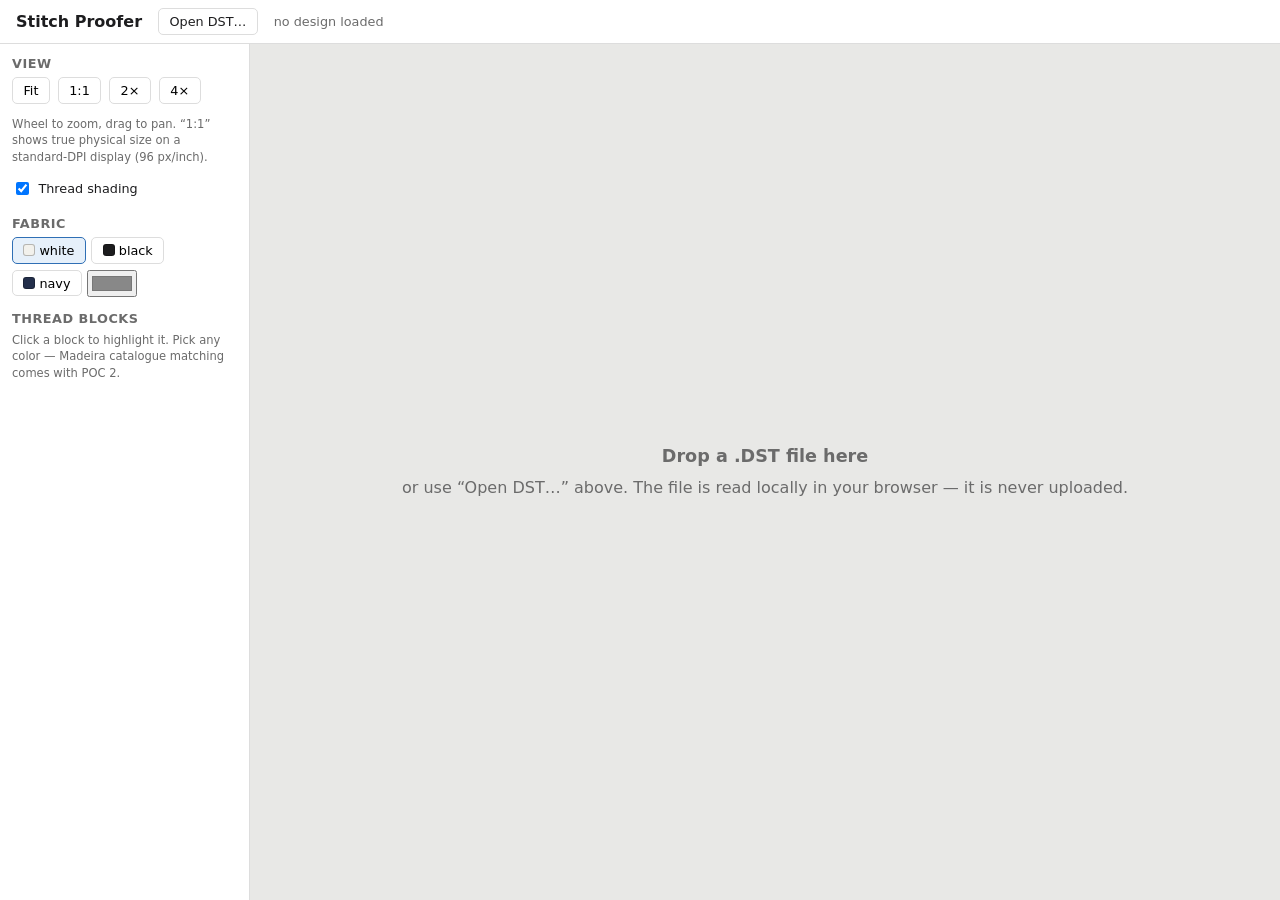
==== webapp/index.html @ 0d1b8246 "Stitch Proofer: portable single-file DST viewer + color-up tool One self-contained HTML file (webapp" ====
<!doctype html>
<!--
  Stitch Proofer — portable embroidery DST viewer & color-up tool.

  ONE self-contained file: no server, no dependencies, no build step. Open it
  in any modern browser (double-click works), then drag a .DST file onto the
  page. The file is parsed locally in the browser — design data never leaves
  the machine, so this file is safe to email, share, or host publicly.

  Features: per-thread-block color choice, fabric color, true 1:1 physical
  scale (CSS standardizes 96 px/inch; assumes an uncalibrated standard-DPI
  display), wheel zoom + drag pan for close inspection, angle shading toggle.

  DST decode mirrors pyembroidery's DstReader bit tables exactly; parity is
  enforced by pocs/poc1_dst_renderer/tests/test_webapp_proofer.py.

  Part of the Coloring Up Engine POC repo (POC 1 evaluation tool / POC 3 spike).
-->
<html lang="en">
<head>
<meta charset="utf-8">
<meta name="viewport" content="width=device-width, initial-scale=1">
<title>Stitch Proofer</title>
<style>
  :root {
    --bg: #f5f5f4; --panel: #fff; --border: #ddd; --muted: #6b6b6b;
    --accent: #2f6fb5; --accent-bg: #e6f0fa;
  }
  * { box-sizing: border-box; }
  body {
    margin: 0; font-family: system-ui, -apple-system, "Segoe UI", sans-serif;
    background: var(--bg); color: #1d1d1f; height: 100vh;
    display: flex; flex-direction: column; overflow: hidden;
  }
  header {
    display: flex; align-items: center; gap: 1rem; padding: 0.5rem 1rem;
    background: var(--panel); border-bottom: 1px solid var(--border); flex-wrap: wrap;
  }
  header h1 { font-size: 1rem; margin: 0; font-weight: 650; }
  header .info { color: var(--muted); font-size: 0.8rem; }
  main { flex: 1; display: flex; min-height: 0; }
  #sidebar {
    width: 250px; background: var(--panel); border-right: 1px solid var(--border);
    padding: 0.75rem; overflow-y: auto; flex-shrink: 0;
  }
  #sidebar h2 { font-size: 0.8rem; margin: 0.9rem 0 0.4rem; text-transform: uppercase;
    letter-spacing: 0.04em; color: var(--muted); }
  #sidebar h2:first-child { margin-top: 0; }
  #viewport { flex: 1; position: relative; overflow: hidden; background: #e8e8e6; }
  #stage { position: absolute; inset: 0; cursor: grab; touch-action: none; }
  #stage.dragging { cursor: grabbing; }
  #drop-hint {
    position: absolute; inset: 0; display: flex; flex-direction: column;
    align-items: center; justify-content: center; gap: 0.75rem; color: var(--muted);
    pointer-events: none; text-align: center; padding: 2rem;
  }
  #drop-hint .big { font-size: 1.1rem; font-weight: 600; }
  body.dragover #viewport { outline: 3px dashed var(--accent); outline-offset: -8px; }
  .row { display: flex; align-items: center; gap: 0.5rem; flex-wrap: wrap; }
  button, label.filebtn {
    font: inherit; font-size: 0.8rem; padding: 0.3rem 0.65rem; border-radius: 5px;
    border: 1px solid var(--border); background: var(--panel); cursor: pointer;
  }
  button:hover, label.filebtn:hover { background: #f0f0ef; }
  button.active { background: var(--accent-bg); border-color: var(--accent); }
  input[type=file] { display: none; }
  #zoom-label { font-size: 0.8rem; color: var(--muted); min-width: 4.5em; }
  .block-row {
    display: flex; align-items: center; gap: 0.5rem; padding: 0.3rem 0.35rem;
    border-radius: 5px; cursor: pointer; border: 1px solid transparent;
  }
  .block-row:hover { background: #f4f4f3; }
  .block-row.highlighted { background: var(--accent-bg); border-color: var(--accent); }
  .block-row input[type=color] {
    width: 30px; height: 24px; border: 1px solid var(--border); border-radius: 4px;
    padding: 0; background: none; cursor: pointer;
  }
  .block-row .label { font-size: 0.8rem; flex: 1; }
  .block-row .count { font-size: 0.7rem; color: var(--muted); }
  .fabric-row { display: flex; gap: 0.35rem; align-items: center; flex-wrap: wrap; }
  .fabric-row button .chip {
    display: inline-block; width: 12px; height: 12px; border-radius: 3px;
    border: 1px solid rgba(0,0,0,0.25); vertical-align: -1px; margin-right: 4px;
  }
  .hint { font-size: 0.72rem; color: var(--muted); line-height: 1.4; margin-top: 0.3rem; }
  .toggle { font-size: 0.8rem; display: flex; gap: 0.4rem; align-items: center;
    padding: 0.2rem 0; cursor: pointer; }
</style>
</head>
<body>
<header>
  <h1>Stitch Proofer</h1>
  <label class="filebtn">Open DST… <input type="file" id="file-input" accept=".dst,.DST"></label>
  <span class="info" id="design-info">no design loaded</span>
</header>
<main>
  <div id="sidebar">
    <h2>View</h2>
    <div class="row">
      <button id="zoom-fit">Fit</button>
      <button id="zoom-100">1:1</button>
      <button id="zoom-200">2×</button>
      <button id="zoom-400">4×</button>
      <span id="zoom-label"></span>
    </div>
    <p class="hint">Wheel to zoom, drag to pan. “1:1” shows true physical size on a
      standard-DPI display (96 px/inch).</p>
    <label class="toggle"><input type="checkbox" id="shading" checked> Thread shading</label>

    <h2>Fabric</h2>
    <div class="fabric-row" id="fabric-row"></div>

    <h2>Thread blocks</h2>
    <div id="blocks"></div>
    <p class="hint" id="blocks-hint">Click a block to highlight it. Pick any color —
      Madeira catalogue matching comes with POC 2.</p>
  </div>
  <div id="viewport">
    <canvas id="stage"></canvas>
    <div id="drop-hint">
      <span class="big">Drop a .DST file here</span>
      <span>or use “Open DST…” above. The file is read locally in your browser —
        it is never uploaded.</span>
    </div>
  </div>
</main>

<script>
'use strict';

/* ---------------- DST parser (mirrors pyembroidery's DstReader) ----------- */

function bit(b, pos) { return (b >> pos) & 1; }

function decodeDx(b0, b1, b2) {
  return bit(b2, 2) * 81 - bit(b2, 3) * 81
       + bit(b1, 2) * 27 - bit(b1, 3) * 27
       + bit(b0, 2) * 9  - bit(b0, 3) * 9
       + bit(b1, 0) * 3  - bit(b1, 1) * 3
       + bit(b0, 0)      - bit(b0, 1);
}

function decodeDy(b0, b1, b2) {
  const y = bit(b2, 5) * 81 - bit(b2, 4) * 81
          + bit(b1, 5) * 27 - bit(b1, 4) * 27
          + bit(b0, 5) * 9  - bit(b0, 4) * 9
          + bit(b1, 7) * 3  - bit(b1, 6) * 3
          + bit(b0, 7)      - bit(b0, 6);
  return -y; // pyembroidery negates: +y is down (screen orientation)
}

// Returns { name, stitches: [[x,y,cmd]...], blocks, counts, extents }.
// cmd ∈ STITCH | JUMP | COLOR_CHANGE | SEQUIN | END. Coordinates are absolute
// DST units (0.1 mm). Extents are over STITCH points only (what gets drawn).
function parseDst(buffer, name) {
  const data = new Uint8Array(buffer);
  if (data.length < 512) throw new Error('Not a DST file (shorter than the 512-byte header)');
  const stitches = [];
  let x = 0, y = 0, sequinMode = false;
  for (let i = 512; i + 2 < data.length; i += 3) {
    const b0 = data[i], b1 = data[i + 1], b2 = data[i + 2];
    x += decodeDx(b0, b1, b2);
    y += decodeDy(b0, b1, b2);
    if ((b2 & 0b11110011) === 0b11110011) { stitches.push([x, y, 'END']); break; }
    else if ((b2 & 0b11000011) === 0b11000011) stitches.push([x, y, 'COLOR_CHANGE']);
    else if ((b2 & 0b01000011) === 0b01000011) { sequinMode = !sequinMode; stitches.push([x, y, 'SEQUIN']); }
    else if ((b2 & 0b10000011) === 0b10000011) stitches.push([x, y, sequinMode ? 'SEQUIN' : 'JUMP']);
    else stitches.push([x, y, 'STITCH']);
  }

  // Color blocks: segments between COLOR_CHANGEs. Thread is cut at a color
  // change, so the pen resets (no connector into the new block).
  const blocks = [[]];
  let prev = null;
  let minX = Infinity, minY = Infinity, maxX = -Infinity, maxY = -Infinity;
  let stitchCount = 0;
  for (const [sx, sy, cmd] of stitches) {
    if (cmd === 'STITCH') {
      stitchCount++;
      if (sx < minX) minX = sx; if (sx > maxX) maxX = sx;
      if (sy < minY) minY = sy; if (sy > maxY) maxY = sy;
      if (prev) blocks[blocks.length - 1].push([prev[0], prev[1], sx, sy]);
      prev = [sx, sy];
    } else if (cmd === 'COLOR_CHANGE') {
      blocks.push([]);
      prev = null;
    } else {
      prev = [sx, sy];
    }
  }
  if (!stitchCount) throw new Error('No stitches decoded — is this really a DST file?');
  return {
    name,
    stitches,
    blocks,
    counts: {
      stitches: stitchCount,
      commands: stitches.length,
      colorChanges: blocks.length - 1,
    },
    extents: [minX, minY, maxX, maxY],
  };
}

/* ---------------- Palette & fabrics (same defaults as the POC repo) ------- */

const PALETTE = ['#1b3f94','#c8102e','#ffc72c','#ffffff','#101820','#007934','#f37321',
  '#5d238b','#898d8d','#722f37','#009ca6','#f68da9','#546223','#996633','#add8e6',
  '#fff0a5','#36394a','#bc204b','#8cc474','#5e4934'];
const FABRICS = { white: '#f2f1ec', black: '#1c1c1e', navy: '#232f4b' };

/* ---------------- App state ---------------------------------------------- */

const stage = document.getElementById('stage');
const ctx = stage.getContext('2d');
const PX_PER_MM = 96 / 25.4;          // CSS reference pixel definition
const UNIT_MM = 0.1;                  // 1 DST unit = 0.1 mm

const state = {
  design: null,
  colors: [],            // hex per block
  fabric: FABRICS.white,
  // zoom: CSS px per DST unit. 1:1 physical => PX_PER_MM * UNIT_MM.
  scale: 1, ox: 0, oy: 0,
  highlight: -1,
  shading: true,
  lastDrawMs: 0,
};

function dpr() { return window.devicePixelRatio || 1; }

function resizeCanvas() {
  const vp = document.getElementById('viewport');
  stage.width = Math.round(vp.clientWidth * dpr());
  stage.height = Math.round(vp.clientHeight * dpr());
  stage.style.width = vp.clientWidth + 'px';
  stage.style.height = vp.clientHeight + 'px';
  if (state.design) draw();
}

/* ---------------- Rendering ----------------------------------------------- */

function shadeHex(hex, k) {
  const n = parseInt(hex.slice(1), 16);
  const ch = (v) => Math.max(0, Math.min(255, Math.round(v * k)));
  return `rgb(${ch(n >> 16)},${ch((n >> 8) & 255)},${ch(n & 255)})`;
}

// Angle-shaded strokes batched into a few brightness buckets per block so a
// 63k-stitch design still draws in a handful of path strokes.
const SHADE_BUCKETS = [1.16, 1.05, 0.92, 0.78];

function draw() {
  const d = state.design;
  if (!d) return;
  const t0 = performance.now();
  const s = state.scale * dpr();
  ctx.setTransform(1, 0, 0, 1, 0, 0);
  ctx.fillStyle = state.fabric;
  ctx.fillRect(0, 0, stage.width, stage.height);
  ctx.setTransform(s, 0, 0, s, state.ox * dpr(), state.oy * dpr());
  ctx.lineCap = 'round';
  ctx.lineJoin = 'round';
  ctx.lineWidth = 4; // thread ≈ 0.4 mm = 4 DST units

  d.blocks.forEach((segs, i) => {
    const base = state.colors[i] || PALETTE[i % PALETTE.length];
    const dim = state.highlight >= 0 && state.highlight !== i;
    ctx.globalAlpha = dim ? 0.15 : 1.0;
    if (!state.shading) {
      ctx.strokeStyle = base;
      ctx.beginPath();
      for (const [x0, y0, x1, y1] of segs) { ctx.moveTo(x0, y0); ctx.lineTo(x1, y1); }
      ctx.stroke();
    } else {
      const buckets = SHADE_BUCKETS.map(() => new Path2D());
      for (const [x0, y0, x1, y1] of segs) {
        // cos² of the segment angle → bucket: horizontal bright, vertical dark.
        const dx = x1 - x0, dy = y1 - y0;
        const len2 = dx * dx + dy * dy;
        const c2 = len2 ? (dx * dx) / len2 : 1;
        const b = c2 > 0.75 ? 0 : c2 > 0.5 ? 1 : c2 > 0.25 ? 2 : 3;
        buckets[b].moveTo(x0, y0);
        buckets[b].lineTo(x1, y1);
      }
      buckets.forEach((path, b) => {
        ctx.strokeStyle = shadeHex(base, SHADE_BUCKETS[b]);
        ctx.stroke(path);
      });
    }
  });
  ctx.globalAlpha = 1.0;
  state.lastDrawMs = performance.now() - t0;
  updateZoomLabel();
}

/* ---------------- View controls ------------------------------------------- */

function designSizeUnits() {
  const [minX, minY, maxX, maxY] = state.design.extents;
  return [maxX - minX, maxY - minY, minX, minY];
}

function setZoom(scale, centerCss) {
  // Keep the design point under `centerCss` (CSS px) fixed while zooming.
  const c = centerCss || [stage.clientWidth / 2, stage.clientHeight / 2];
  const k = scale / state.scale;
  state.ox = c[0] - (c[0] - state.ox) * k;
  state.oy = c[1] - (c[1] - state.oy) * k;
  state.scale = scale;
  draw();
}

function zoomFit() {
  const [w, h, minX, minY] = designSizeUnits();
  const scale = 0.92 * Math.min(stage.clientWidth / w, stage.clientHeight / h);
  state.scale = scale;
  state.ox = (stage.clientWidth - w * scale) / 2 - minX * scale;
  state.oy = (stage.clientHeight - h * scale) / 2 - minY * scale;
  draw();
}

function zoomPhysical(mult) {
  // 1:1 → one DST unit (0.1 mm) = 0.1 mm of screen, assuming 96 px/inch.
  const target = PX_PER_MM * UNIT_MM * mult;
  // Re-centre the design at this zoom.
  const [w, h, minX, minY] = designSizeUnits();
  state.scale = target;
  state.ox = (stage.clientWidth - w * target) / 2 - minX * target;
  state.oy = (stage.clientHeight - h * target) / 2 - minY * target;
  draw();
}

function updateZoomLabel() {
  const pct = (state.scale / (PX_PER_MM * UNIT_MM)) * 100;
  document.getElementById('zoom-label').textContent = pct.toFixed(0) + '%';
  for (const [id, target] of [['zoom-100', 100], ['zoom-200', 200], ['zoom-400', 400]]) {
    document.getElementById(id).classList.toggle('active', Math.abs(pct - target) < 1);
  }
}

/* ---------------- UI wiring ----------------------------------------------- */

function loadDesign(buffer, name) {
  let design;
  try {
    design = parseDst(buffer, name);
  } catch (e) {
    alert('Could not read this file: ' + e.message);
    return;
  }
  state.design = design;
  state.colors = design.blocks.map((_, i) => PALETTE[i % PALETTE.length]);
  state.highlight = -1;
  document.getElementById('drop-hint').style.display = 'none';

  const [minX, minY, maxX, maxY] = design.extents;
  const wMm = ((maxX - minX) * UNIT_MM).toFixed(1);
  const hMm = ((maxY - minY) * UNIT_MM).toFixed(1);
  document.getElementById('design-info').textContent =
    `${name} — ${design.counts.stitches.toLocaleString()} stitches · ` +
    `${design.blocks.length} color block${design.blocks.length > 1 ? 's' : ''} · ` +
    `${wMm} × ${hMm} mm`;

  const blocksEl = document.getElementById('blocks');
  blocksEl.innerHTML = '';
  design.blocks.forEach((segs, i) => {
    const row = document.createElement('div');
    row.className = 'block-row';
    row.dataset.block = i;
    const picker = document.createElement('input');
    picker.type = 'color';
    picker.value = state.colors[i];
    picker.addEventListener('input', () => { state.colors[i] = picker.value; draw(); });
    picker.addEventListener('click', (ev) => ev.stopPropagation());
    const label = document.createElement('span');
    label.className = 'label';
    label.textContent = `Block ${i + 1}`;
    const count = document.createElement('span');
    count.className = 'count';
    count.textContent = segs.length.toLocaleString() + ' st';
    row.append(picker, label, count);
    row.addEventListener('click', () => {
      state.highlight = state.highlight === i ? -1 : i;
      blocksEl.querySelectorAll('.block-row').forEach((r) =>
        r.classList.toggle('highlighted', Number(r.dataset.block) === state.highlight));
      draw();
    });
    blocksEl.appendChild(row);
  });

  zoomFit();
}

function readFile(file) {
  if (!file) return;
  file.arrayBuffer().then((buf) => loadDesign(buf, file.name));
}

document.getElementById('file-input').addEventListener('change', (ev) => readFile(ev.target.files[0]));

document.addEventListener('dragover', (ev) => { ev.preventDefault(); document.body.classList.add('dragover'); });
document.addEventListener('dragleave', () => document.body.classList.remove('dragover'));
document.addEventListener('drop', (ev) => {
  ev.preventDefault();
  document.body.classList.remove('dragover');
  readFile(ev.dataTransfer.files[0]);
});

// Fabric buttons + custom picker.
const fabricRow = document.getElementById('fabric-row');
for (const [fname, hex] of Object.entries(FABRICS)) {
  const btn = document.createElement('button');
  btn.dataset.fabric = fname;
  btn.innerHTML = `<span class="chip" style="background:${hex}"></span>${fname}`;
  if (hex === state.fabric) btn.classList.add('active');
  btn.addEventListener('click', () => {
    state.fabric = hex;
    fabricRow.querySelectorAll('button').forEach((b) => b.classList.toggle('active', b === btn));
    draw();
  });
  fabricRow.appendChild(btn);
}
const customFabric = document.createElement('input');
customFabric.type = 'color';
customFabric.value = '#888888';
customFabric.title = 'Custom fabric color';
customFabric.addEventListener('input', () => {
  state.fabric = customFabric.value;
  fabricRow.querySelectorAll('button').forEach((b) => b.classList.remove('active'));
  draw();
});
fabricRow.appendChild(customFabric);

document.getElementById('zoom-fit').addEventListener('click', zoomFit);
document.getElementById('zoom-100').addEventListener('click', () => zoomPhysical(1));
document.getElementById('zoom-200').addEventListener('click', () => zoomPhysical(2));
document.getElementById('zoom-400').addEventListener('click', () => zoomPhysical(4));
document.getElementById('shading').addEventListener('change', (ev) => {
  state.shading = ev.target.checked;
  draw();
});

stage.addEventListener('wheel', (ev) => {
  if (!state.design) return;
  ev.preventDefault();
  const r = stage.getBoundingClientRect();
  const k = ev.deltaY < 0 ? 1.15 : 1 / 1.15;
  setZoom(state.scale * k, [ev.clientX - r.left, ev.clientY - r.top]);
}, { passive: false });

let dragLast = null;
stage.addEventListener('pointerdown', (ev) => {
  dragLast = [ev.clientX, ev.clientY];
  stage.classList.add('dragging');
  stage.setPointerCapture(ev.pointerId);
});
stage.addEventListener('pointerup', (ev) => {
  dragLast = null;
  stage.classList.remove('dragging');
  stage.releasePointerCapture(ev.pointerId);
});
stage.addEventListener('pointermove', (ev) => {
  if (!dragLast || !state.design) return;
  state.ox += ev.clientX - dragLast[0];
  state.oy += ev.clientY - dragLast[1];
  dragLast = [ev.clientX, ev.clientY];
  draw();
});

window.addEventListener('resize', resizeCanvas);
resizeCanvas();

// Exposed for the automated test harness (and console poking).
window.__proofer = { state, parseDst, loadDesign, PX_PER_MM, UNIT_MM };
</script>
</body>
</html>
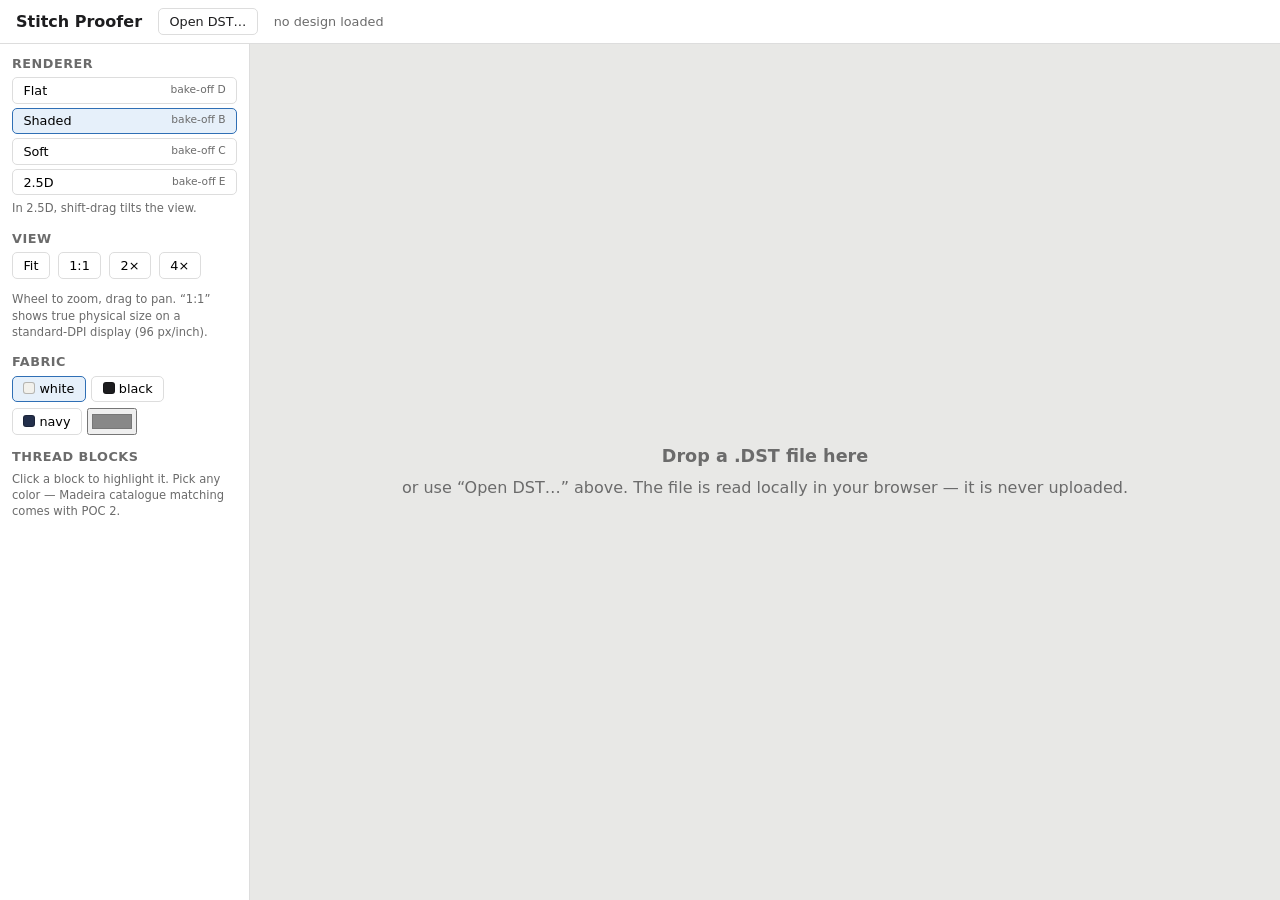
==== commit 3fe96acc: "Stitch Proofer: all four bake-off renderer styles in one app Adds a Renderer selector with the four " ====
--- a/webapp/index.html
+++ b/webapp/index.html
@@ -7,9 +7,16 @@
   page. The file is parsed locally in the browser — design data never leaves
   the machine, so this file is safe to email, share, or host publicly.
 
-  Features: per-thread-block color choice, fabric color, true 1:1 physical
-  scale (CSS standardizes 96 px/inch; assumes an uncalibrated standard-DPI
-  display), wheel zoom + drag pan for close inspection, angle shading toggle.
+  Four renderer styles, mirroring the POC 1 bake-off contenders:
+    Flat      — plain colored stitches (bake-off D)
+    Shaded    — angle-based brightness, horizontal bright (bake-off B)
+    Soft      — translucent buildup + sheen line (bake-off C)
+    2.5D      — raw WebGL2, anisotropic (Kajiya-Kay) thread lighting with
+                stitch stacking and shift-drag tilt (bake-off E)
+  (Bake-off A is pyembroidery's Python writer — server-only by nature.)
+
+  Plus: per-thread-block color choice, fabric color, true 1:1 physical scale
+  (CSS standardizes 96 px/inch), wheel zoom + drag pan for close inspection.
 
   DST decode mirrors pyembroidery's DstReader bit tables exactly; parity is
   enforced by pocs/poc1_dst_renderer/tests/test_webapp_proofer.py.
@@ -46,9 +53,10 @@
   #sidebar h2 { font-size: 0.8rem; margin: 0.9rem 0 0.4rem; text-transform: uppercase;
     letter-spacing: 0.04em; color: var(--muted); }
   #sidebar h2:first-child { margin-top: 0; }
-  #viewport { flex: 1; position: relative; overflow: hidden; background: #e8e8e6; }
-  #stage { position: absolute; inset: 0; cursor: grab; touch-action: none; }
-  #stage.dragging { cursor: grabbing; }
+  #viewport { flex: 1; position: relative; overflow: hidden; background: #e8e8e6;
+    cursor: grab; touch-action: none; }
+  #viewport.dragging { cursor: grabbing; }
+  #viewport canvas { position: absolute; inset: 0; }
   #drop-hint {
     position: absolute; inset: 0; display: flex; flex-direction: column;
     align-items: center; justify-content: center; gap: 0.75rem; color: var(--muted);
@@ -65,6 +73,8 @@
   button.active { background: var(--accent-bg); border-color: var(--accent); }
   input[type=file] { display: none; }
   #zoom-label { font-size: 0.8rem; color: var(--muted); min-width: 4.5em; }
+  #renderer-row button { display: block; width: 100%; text-align: left; margin-bottom: 4px; }
+  #renderer-row button small { color: var(--muted); float: right; }
   .block-row {
     display: flex; align-items: center; gap: 0.5rem; padding: 0.3rem 0.35rem;
     border-radius: 5px; cursor: pointer; border: 1px solid transparent;
@@ -83,8 +93,6 @@
     border: 1px solid rgba(0,0,0,0.25); vertical-align: -1px; margin-right: 4px;
   }
   .hint { font-size: 0.72rem; color: var(--muted); line-height: 1.4; margin-top: 0.3rem; }
-  .toggle { font-size: 0.8rem; display: flex; gap: 0.4rem; align-items: center;
-    padding: 0.2rem 0; cursor: pointer; }
 </style>
 </head>
 <body>
@@ -95,6 +103,15 @@
 </header>
 <main>
   <div id="sidebar">
+    <h2>Renderer</h2>
+    <div id="renderer-row">
+      <button data-mode="flat">Flat <small>bake-off D</small></button>
+      <button data-mode="shaded" class="active">Shaded <small>bake-off B</small></button>
+      <button data-mode="soft">Soft <small>bake-off C</small></button>
+      <button data-mode="lit">2.5D <small>bake-off E</small></button>
+    </div>
+    <p class="hint" id="renderer-hint">In 2.5D, shift-drag tilts the view.</p>
+
     <h2>View</h2>
     <div class="row">
       <button id="zoom-fit">Fit</button>
@@ -105,7 +122,6 @@
     </div>
     <p class="hint">Wheel to zoom, drag to pan. “1:1” shows true physical size on a
       standard-DPI display (96 px/inch).</p>
-    <label class="toggle"><input type="checkbox" id="shading" checked> Thread shading</label>
 
     <h2>Fabric</h2>
     <div class="fabric-row" id="fabric-row"></div>
@@ -117,6 +133,7 @@
   </div>
   <div id="viewport">
     <canvas id="stage"></canvas>
+    <canvas id="stage3d" style="display:none"></canvas>
     <div id="drop-hint">
       <span class="big">Drop a .DST file here</span>
       <span>or use “Open DST…” above. The file is read locally in your browser —
@@ -211,49 +228,64 @@
 
 /* ---------------- App state ---------------------------------------------- */
 
+const viewport = document.getElementById('viewport');
 const stage = document.getElementById('stage');
+const stage3d = document.getElementById('stage3d');
 const ctx = stage.getContext('2d');
 const PX_PER_MM = 96 / 25.4;          // CSS reference pixel definition
 const UNIT_MM = 0.1;                  // 1 DST unit = 0.1 mm
+const THREAD_W = 4;                   // thread ≈ 0.4 mm = 4 DST units
 
 const state = {
   design: null,
   colors: [],            // hex per block
   fabric: FABRICS.white,
+  mode: 'shaded',        // flat | shaded | soft | lit
   // zoom: CSS px per DST unit. 1:1 physical => PX_PER_MM * UNIT_MM.
   scale: 1, ox: 0, oy: 0,
+  tilt: 0,               // radians, 2.5D mode only
   highlight: -1,
-  shading: true,
   lastDrawMs: 0,
 };
 
 function dpr() { return window.devicePixelRatio || 1; }
 
 function resizeCanvas() {
-  const vp = document.getElementById('viewport');
-  stage.width = Math.round(vp.clientWidth * dpr());
-  stage.height = Math.round(vp.clientHeight * dpr());
-  stage.style.width = vp.clientWidth + 'px';
-  stage.style.height = vp.clientHeight + 'px';
+  for (const c of [stage, stage3d]) {
+    c.width = Math.round(viewport.clientWidth * dpr());
+    c.height = Math.round(viewport.clientHeight * dpr());
+    c.style.width = viewport.clientWidth + 'px';
+    c.style.height = viewport.clientHeight + 'px';
+  }
+  if (glr.gl) glr.gl.viewport(0, 0, stage3d.width, stage3d.height);
   if (state.design) draw();
 }
 
-/* ---------------- Rendering ----------------------------------------------- */
+function hexRgb(hex) {
+  const n = parseInt(hex.slice(1), 16);
+  return [(n >> 16) & 255, (n >> 8) & 255, n & 255];
+}
+
+/* ---------------- 2D renderers (flat / shaded / soft) --------------------- */
 
 function shadeHex(hex, k) {
-  const n = parseInt(hex.slice(1), 16);
+  const [r, g, b] = hexRgb(hex);
   const ch = (v) => Math.max(0, Math.min(255, Math.round(v * k)));
-  return `rgb(${ch(n >> 16)},${ch((n >> 8) & 255)},${ch(n & 255)})`;
+  return `rgb(${ch(r)},${ch(g)},${ch(b)})`;
 }
 
 // Angle-shaded strokes batched into a few brightness buckets per block so a
 // 63k-stitch design still draws in a handful of path strokes.
 const SHADE_BUCKETS = [1.16, 1.05, 0.92, 0.78];
 
-function draw() {
+function blockPath(segs) {
+  const path = new Path2D();
+  for (const [x0, y0, x1, y1] of segs) { path.moveTo(x0, y0); path.lineTo(x1, y1); }
+  return path;
+}
+
+function draw2d() {
   const d = state.design;
-  if (!d) return;
-  const t0 = performance.now();
   const s = state.scale * dpr();
   ctx.setTransform(1, 0, 0, 1, 0, 0);
   ctx.fillStyle = state.fabric;
@@ -261,21 +293,33 @@
   ctx.setTransform(s, 0, 0, s, state.ox * dpr(), state.oy * dpr());
   ctx.lineCap = 'round';
   ctx.lineJoin = 'round';
-  ctx.lineWidth = 4; // thread ≈ 0.4 mm = 4 DST units
 
   d.blocks.forEach((segs, i) => {
     const base = state.colors[i] || PALETTE[i % PALETTE.length];
     const dim = state.highlight >= 0 && state.highlight !== i;
     ctx.globalAlpha = dim ? 0.15 : 1.0;
-    if (!state.shading) {
+
+    if (state.mode === 'flat') {
+      ctx.lineWidth = THREAD_W;
       ctx.strokeStyle = base;
-      ctx.beginPath();
-      for (const [x0, y0, x1, y1] of segs) { ctx.moveTo(x0, y0); ctx.lineTo(x1, y1); }
-      ctx.stroke();
+      ctx.stroke(blockPath(segs));
+    } else if (state.mode === 'soft') {
+      // Cairo-style: translucent body builds density, thin sheen line on top.
+      ctx.lineWidth = THREAD_W;
+      ctx.globalAlpha = (dim ? 0.15 : 1.0) * 0.85;
+      ctx.strokeStyle = base;
+      const body = blockPath(segs);
+      ctx.stroke(body);
+      ctx.lineWidth = THREAD_W * 0.35;
+      ctx.globalAlpha = (dim ? 0.15 : 1.0) * 0.25;
+      const [r, g, b] = hexRgb(base);
+      ctx.strokeStyle = `rgb(${r + (255 - r) * 0.7},${g + (255 - g) * 0.7},${b + (255 - b) * 0.7})`;
+      ctx.stroke(body);
     } else {
+      // shaded: cos² of segment angle → brightness bucket.
+      ctx.lineWidth = THREAD_W;
       const buckets = SHADE_BUCKETS.map(() => new Path2D());
       for (const [x0, y0, x1, y1] of segs) {
-        // cos² of the segment angle → bucket: horizontal bright, vertical dark.
         const dx = x1 - x0, dy = y1 - y0;
         const len2 = dx * dx + dy * dy;
         const c2 = len2 ? (dx * dx) / len2 : 1;
@@ -290,8 +334,222 @@
     }
   });
   ctx.globalAlpha = 1.0;
+}
+
+/* ---------------- 2.5D WebGL renderer (bake-off E, no dependencies) ------- */
+/* Instanced quads, one per stitch segment. Kajiya-Kay anisotropic lighting:
+   thread sheen follows stitch direction. Later stitches stack higher (real
+   thread layering — also what kills z-fighting). Shift-drag tilts. */
+
+const VS = `#version 300 es
+layout(location=0) in vec2 aCorner;   // unit quad: x ∈ ±0.5 (along), y ∈ ±0.5 (across)
+layout(location=1) in vec2 aStart;
+layout(location=2) in vec2 aEnd;
+layout(location=3) in vec3 aColor;
+layout(location=4) in vec2 aMeta;     // (blockIndex, stackOrder 0..1)
+uniform vec2 uViewport;               // device px
+uniform float uScale;                 // device px per DST unit
+uniform vec2 uOffset;                 // device px
+uniform float uTilt;                  // radians
+uniform float uThreadW;               // DST units
+out vec3 vColor;
+out vec3 vTangent;
+flat out float vBlock;
+out float vAcross;
+void main() {
+  vec2 seg = aEnd - aStart;
+  float len = length(seg);
+  vec2 t = len > 0.0 ? seg / len : vec2(1.0, 0.0);
+  vec2 n = vec2(-t.y, t.x);
+  // Extend along the segment so neighbours overlap like round caps.
+  vec2 pos = (aStart + aEnd) * 0.5
+           + aCorner.x * t * (len + uThreadW * 0.9)
+           + aCorner.y * n * uThreadW;
+  // Stack height: later stitches sit on top (z in DST units).
+  float z = aMeta.y * 2.0 + uThreadW * 0.3;
+  // To device px, then tilt about the horizontal axis through screen centre.
+  vec2 px = pos * uScale + uOffset;
+  float cy = uViewport.y * 0.5;
+  float vy = px.y - cy;
+  float ct = cos(uTilt), st = sin(uTilt);
+  float zPx = z * uScale;
+  float yT = vy * ct - zPx * st;
+  float depth = vy * st + zPx * ct;      // larger = closer to the camera
+  vec2 ndc = vec2(px.x / uViewport.x * 2.0 - 1.0,
+                  1.0 - (yT + cy) / uViewport.y * 2.0);
+  gl_Position = vec4(ndc, -depth / 1.0e6, 1.0);
+  vColor = aColor;
+  vTangent = normalize(vec3(t.x, -t.y * ct, t.y * st)); // screen-y is flipped vs NDC-y
+  vBlock = aMeta.x;
+  vAcross = aCorner.y * 2.0;             // -1..1 across the thread
+}`;
+
+const FS = `#version 300 es
+precision highp float;
+in vec3 vColor;
+in vec3 vTangent;
+flat in float vBlock;
+in float vAcross;
+uniform float uHighlight;
+uniform vec3 uFabric;
+out vec4 outColor;
+void main() {
+  vec3 T = normalize(vTangent);
+  vec3 L = normalize(vec3(-0.45, 0.55, 0.85));
+  vec3 V = vec3(0.0, 0.0, 1.0);
+  vec3 H = normalize(L + V);
+  // Kajiya-Kay: light a fiber by the component of L ⊥ to the thread direction.
+  float dTL = dot(T, L);
+  float diffuse = sqrt(max(0.0, 1.0 - dTL * dTL));
+  float dTH = dot(T, H);
+  float spec = pow(sqrt(max(0.0, 1.0 - dTH * dTH)), 28.0);
+  // Cylinder cross-section: bright crown, darker edges.
+  float crown = 0.72 + 0.48 * sqrt(max(0.0, 1.0 - vAcross * vAcross));
+  vec3 color = vColor * (0.40 + 0.62 * diffuse) * crown + vec3(0.55) * spec * 0.45;
+  if (uHighlight >= 0.0 && abs(vBlock - uHighlight) > 0.5) {
+    color = mix(color, uFabric, 0.85);
+  }
+  outColor = vec4(color, 1.0);
+}`;
+
+const glr = { gl: null, prog: null, vao: null, count: 0, colorBuf: null, ranges: [] };
+
+function glInit() {
+  const gl = stage3d.getContext('webgl2', { antialias: true });
+  if (!gl) return false;
+  const sh = (type, src) => {
+    const s = gl.createShader(type);
+    gl.shaderSource(s, src);
+    gl.compileShader(s);
+    if (!gl.getShaderParameter(s, gl.COMPILE_STATUS)) {
+      throw new Error('shader: ' + gl.getShaderInfoLog(s));
+    }
+    return s;
+  };
+  const prog = gl.createProgram();
+  gl.attachShader(prog, sh(gl.VERTEX_SHADER, VS));
+  gl.attachShader(prog, sh(gl.FRAGMENT_SHADER, FS));
+  gl.linkProgram(prog);
+  if (!gl.getProgramParameter(prog, gl.LINK_STATUS)) {
+    throw new Error('link: ' + gl.getProgramInfoLog(prog));
+  }
+  glr.gl = gl;
+  glr.prog = prog;
+  gl.viewport(0, 0, stage3d.width, stage3d.height);
+  return true;
+}
+
+function glUploadDesign() {
+  const gl = glr.gl;
+  const d = state.design;
+  let total = 0;
+  for (const segs of d.blocks) total += segs.length;
+  glr.count = total;
+  glr.ranges = [];
+
+  const starts = new Float32Array(total * 2);
+  const ends = new Float32Array(total * 2);
+  const meta = new Float32Array(total * 2);
+  let k = 0;
+  d.blocks.forEach((segs, bi) => {
+    glr.ranges.push([k, segs.length]);
+    for (const [x0, y0, x1, y1] of segs) {
+      starts[k * 2] = x0; starts[k * 2 + 1] = y0;
+      ends[k * 2] = x1; ends[k * 2 + 1] = y1;
+      meta[k * 2] = bi; meta[k * 2 + 1] = k / total;
+      k++;
+    }
+  });
+
+  if (glr.vao) gl.deleteVertexArray(glr.vao);
+  glr.vao = gl.createVertexArray();
+  gl.bindVertexArray(glr.vao);
+
+  const buf = (loc, data, size, divisor) => {
+    const b = gl.createBuffer();
+    gl.bindBuffer(gl.ARRAY_BUFFER, b);
+    gl.bufferData(gl.ARRAY_BUFFER, data, gl.STATIC_DRAW);
+    gl.enableVertexAttribArray(loc);
+    gl.vertexAttribPointer(loc, size, gl.FLOAT, false, 0, 0);
+    gl.vertexAttribDivisor(loc, divisor);
+    return b;
+  };
+  buf(0, new Float32Array([-0.5, -0.5, 0.5, -0.5, -0.5, 0.5, 0.5, 0.5]), 2, 0);
+  buf(1, starts, 2, 1);
+  buf(2, ends, 2, 1);
+  glr.colorBuf = buf(3, new Float32Array(total * 3), 3, 1);
+  buf(4, meta, 2, 1);
+  glUploadColors();
+}
+
+function glUploadColors() {
+  const gl = glr.gl;
+  const colors = new Float32Array(glr.count * 3);
+  state.design.blocks.forEach((segs, bi) => {
+    const [r, g, b] = hexRgb(state.colors[bi] || PALETTE[bi % PALETTE.length]);
+    const [k0, n] = glr.ranges[bi];
+    for (let k = k0; k < k0 + n; k++) {
+      colors[k * 3] = r / 255; colors[k * 3 + 1] = g / 255; colors[k * 3 + 2] = b / 255;
+    }
+  });
+  gl.bindBuffer(gl.ARRAY_BUFFER, glr.colorBuf);
+  gl.bufferData(gl.ARRAY_BUFFER, colors, gl.STATIC_DRAW);
+}
+
+function draw3d() {
+  const gl = glr.gl;
+  const [fr, fg, fb] = hexRgb(state.fabric);
+  gl.enable(gl.DEPTH_TEST);
+  gl.depthFunc(gl.LEQUAL);
+  gl.clearColor(fr / 255, fg / 255, fb / 255, 1);
+  gl.clearDepth(1);
+  gl.clear(gl.COLOR_BUFFER_BIT | gl.DEPTH_BUFFER_BIT);
+  gl.useProgram(glr.prog);
+  gl.bindVertexArray(glr.vao);
+  const u = (n) => gl.getUniformLocation(glr.prog, n);
+  gl.uniform2f(u('uViewport'), stage3d.width, stage3d.height);
+  gl.uniform1f(u('uScale'), state.scale * dpr());
+  gl.uniform2f(u('uOffset'), state.ox * dpr(), state.oy * dpr());
+  gl.uniform1f(u('uTilt'), state.tilt);
+  gl.uniform1f(u('uThreadW'), THREAD_W);
+  gl.uniform1f(u('uHighlight'), state.highlight);
+  gl.uniform3f(u('uFabric'), fr / 255, fg / 255, fb / 255);
+  gl.drawArraysInstanced(gl.TRIANGLE_STRIP, 0, 4, glr.count);
+}
+
+/* ---------------- Draw dispatch ------------------------------------------- */
+
+function draw() {
+  if (!state.design) return;
+  const t0 = performance.now();
+  if (state.mode === 'lit') {
+    if (!glr.gl) {
+      try {
+        if (!glInit()) throw new Error('WebGL2 unavailable');
+        glUploadDesign();
+      } catch (e) {
+        alert('2.5D renderer unavailable: ' + e.message);
+        setMode('shaded');
+        return;
+      }
+    }
+    stage.style.display = 'none';
+    stage3d.style.display = 'block';
+    draw3d();
+  } else {
+    stage3d.style.display = 'none';
+    stage.style.display = 'block';
+    draw2d();
+  }
   state.lastDrawMs = performance.now() - t0;
   updateZoomLabel();
+}
+
+function setMode(mode) {
+  state.mode = mode;
+  document.querySelectorAll('#renderer-row button').forEach((b) =>
+    b.classList.toggle('active', b.dataset.mode === mode));
+  draw();
 }
 
 /* ---------------- View controls ------------------------------------------- */
@@ -311,24 +569,22 @@
   draw();
 }
 
-function zoomFit() {
+function centerAt(scale) {
   const [w, h, minX, minY] = designSizeUnits();
-  const scale = 0.92 * Math.min(stage.clientWidth / w, stage.clientHeight / h);
   state.scale = scale;
   state.ox = (stage.clientWidth - w * scale) / 2 - minX * scale;
   state.oy = (stage.clientHeight - h * scale) / 2 - minY * scale;
   draw();
 }
 
+function zoomFit() {
+  const [w, h] = designSizeUnits();
+  centerAt(0.92 * Math.min(stage.clientWidth / w, stage.clientHeight / h));
+}
+
 function zoomPhysical(mult) {
   // 1:1 → one DST unit (0.1 mm) = 0.1 mm of screen, assuming 96 px/inch.
-  const target = PX_PER_MM * UNIT_MM * mult;
-  // Re-centre the design at this zoom.
-  const [w, h, minX, minY] = designSizeUnits();
-  state.scale = target;
-  state.ox = (stage.clientWidth - w * target) / 2 - minX * target;
-  state.oy = (stage.clientHeight - h * target) / 2 - minY * target;
-  draw();
+  centerAt(PX_PER_MM * UNIT_MM * mult);
 }
 
 function updateZoomLabel() {
@@ -352,7 +608,9 @@
   state.design = design;
   state.colors = design.blocks.map((_, i) => PALETTE[i % PALETTE.length]);
   state.highlight = -1;
+  state.tilt = 0;
   document.getElementById('drop-hint').style.display = 'none';
+  if (glr.gl) glUploadDesign();
 
   const [minX, minY, maxX, maxY] = design.extents;
   const wMm = ((maxX - minX) * UNIT_MM).toFixed(1);
@@ -371,7 +629,11 @@
     const picker = document.createElement('input');
     picker.type = 'color';
     picker.value = state.colors[i];
-    picker.addEventListener('input', () => { state.colors[i] = picker.value; draw(); });
+    picker.addEventListener('input', () => {
+      state.colors[i] = picker.value;
+      if (glr.gl) glUploadColors();
+      draw();
+    });
     picker.addEventListener('click', (ev) => ev.stopPropagation());
     const label = document.createElement('span');
     label.className = 'label';
@@ -407,6 +669,10 @@
   readFile(ev.dataTransfer.files[0]);
 });
 
+// Renderer mode buttons.
+document.querySelectorAll('#renderer-row button').forEach((btn) =>
+  btn.addEventListener('click', () => setMode(btn.dataset.mode)));
+
 // Fabric buttons + custom picker.
 const fabricRow = document.getElementById('fabric-row');
 for (const [fname, hex] of Object.entries(FABRICS)) {
@@ -436,35 +702,39 @@
 document.getElementById('zoom-100').addEventListener('click', () => zoomPhysical(1));
 document.getElementById('zoom-200').addEventListener('click', () => zoomPhysical(2));
 document.getElementById('zoom-400').addEventListener('click', () => zoomPhysical(4));
-document.getElementById('shading').addEventListener('change', (ev) => {
-  state.shading = ev.target.checked;
-  draw();
-});
-
-stage.addEventListener('wheel', (ev) => {
+
+viewport.addEventListener('wheel', (ev) => {
   if (!state.design) return;
   ev.preventDefault();
-  const r = stage.getBoundingClientRect();
+  const r = viewport.getBoundingClientRect();
   const k = ev.deltaY < 0 ? 1.15 : 1 / 1.15;
   setZoom(state.scale * k, [ev.clientX - r.left, ev.clientY - r.top]);
 }, { passive: false });
 
 let dragLast = null;
-stage.addEventListener('pointerdown', (ev) => {
+let dragMode = null; // 'pan' | 'tilt'
+viewport.addEventListener('pointerdown', (ev) => {
   dragLast = [ev.clientX, ev.clientY];
-  stage.classList.add('dragging');
-  stage.setPointerCapture(ev.pointerId);
+  dragMode = ev.shiftKey && state.mode === 'lit' ? 'tilt' : 'pan';
+  viewport.classList.add('dragging');
+  viewport.setPointerCapture(ev.pointerId);
 });
-stage.addEventListener('pointerup', (ev) => {
+viewport.addEventListener('pointerup', (ev) => {
   dragLast = null;
-  stage.classList.remove('dragging');
-  stage.releasePointerCapture(ev.pointerId);
+  viewport.classList.remove('dragging');
+  viewport.releasePointerCapture(ev.pointerId);
 });
-stage.addEventListener('pointermove', (ev) => {
+viewport.addEventListener('pointermove', (ev) => {
   if (!dragLast || !state.design) return;
-  state.ox += ev.clientX - dragLast[0];
-  state.oy += ev.clientY - dragLast[1];
+  const dx = ev.clientX - dragLast[0];
+  const dy = ev.clientY - dragLast[1];
   dragLast = [ev.clientX, ev.clientY];
+  if (dragMode === 'tilt') {
+    state.tilt = Math.min(0.7, Math.max(0, state.tilt + dy * 0.005));
+  } else {
+    state.ox += dx;
+    state.oy += dy;
+  }
   draw();
 });
 
@@ -472,7 +742,7 @@
 resizeCanvas();
 
 // Exposed for the automated test harness (and console poking).
-window.__proofer = { state, parseDst, loadDesign, PX_PER_MM, UNIT_MM };
+window.__proofer = { state, parseDst, loadDesign, setMode, PX_PER_MM, UNIT_MM };
 </script>
 </body>
 </html>
